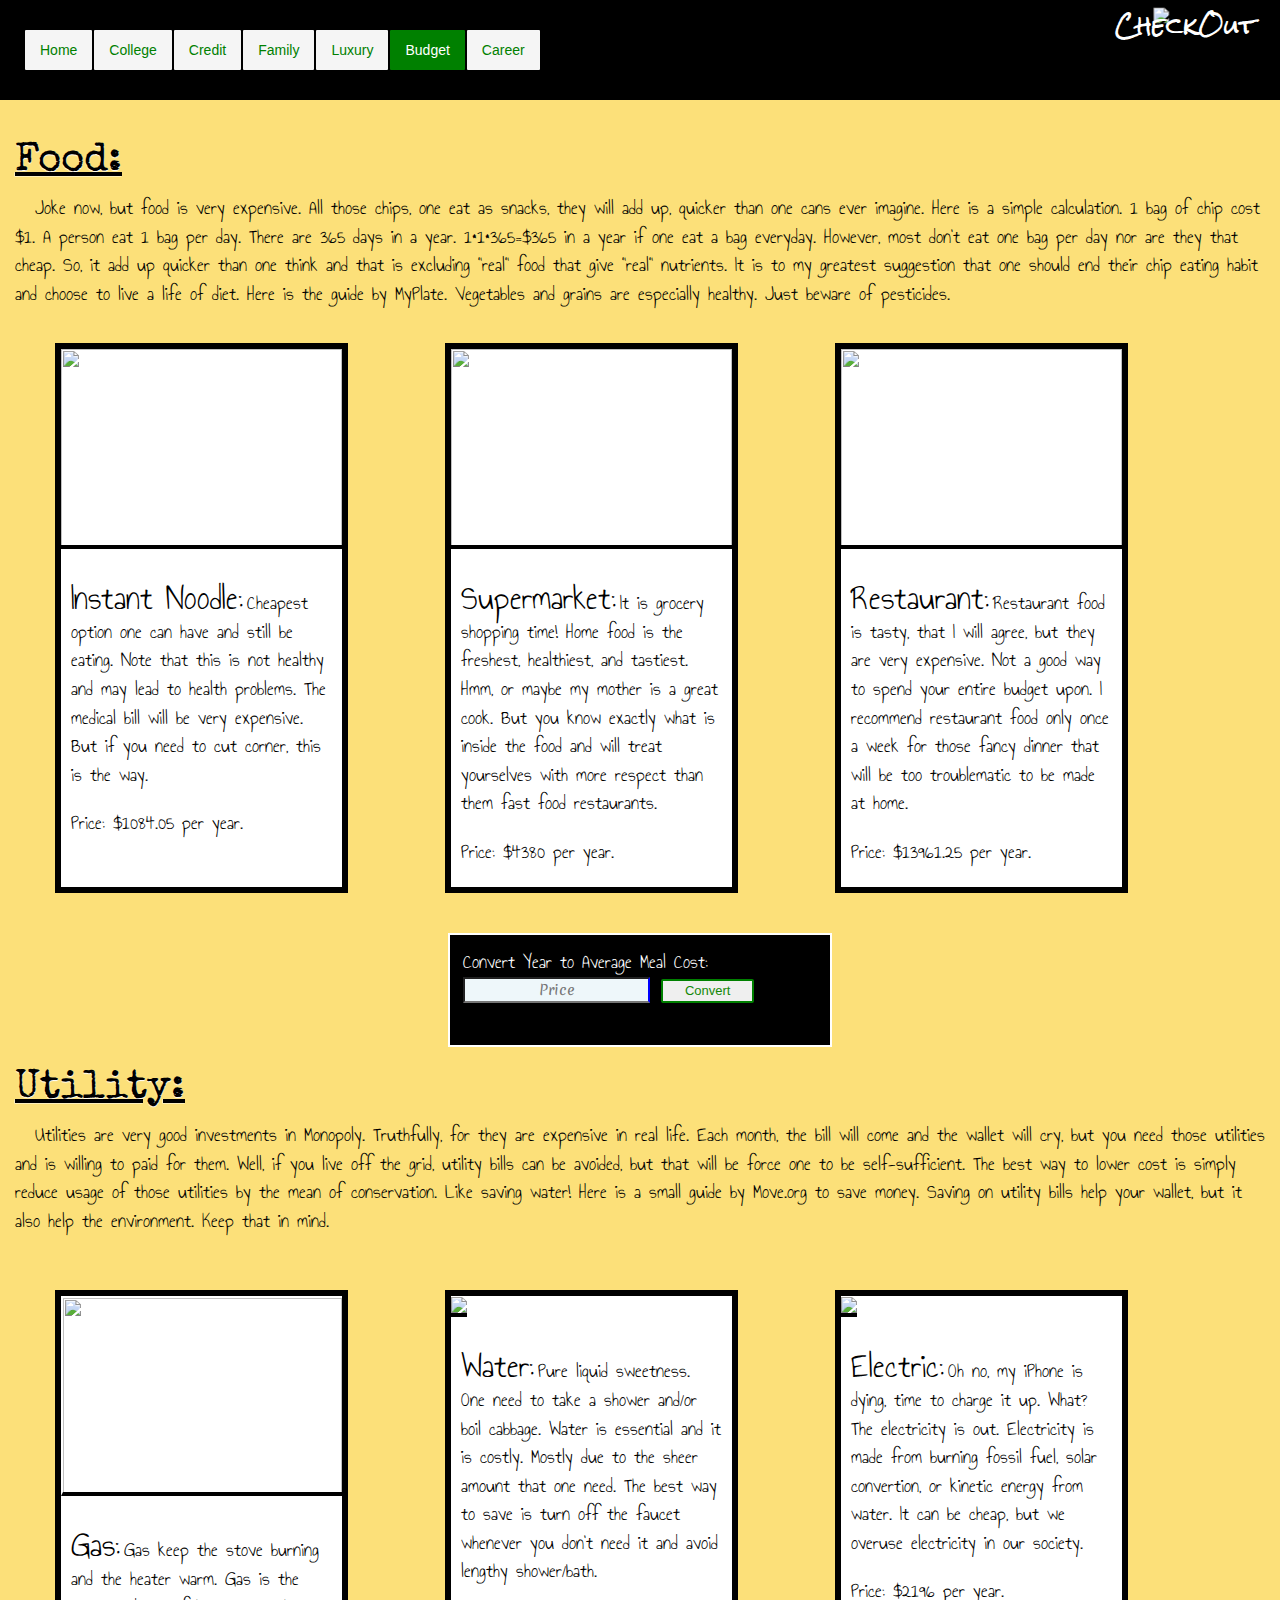
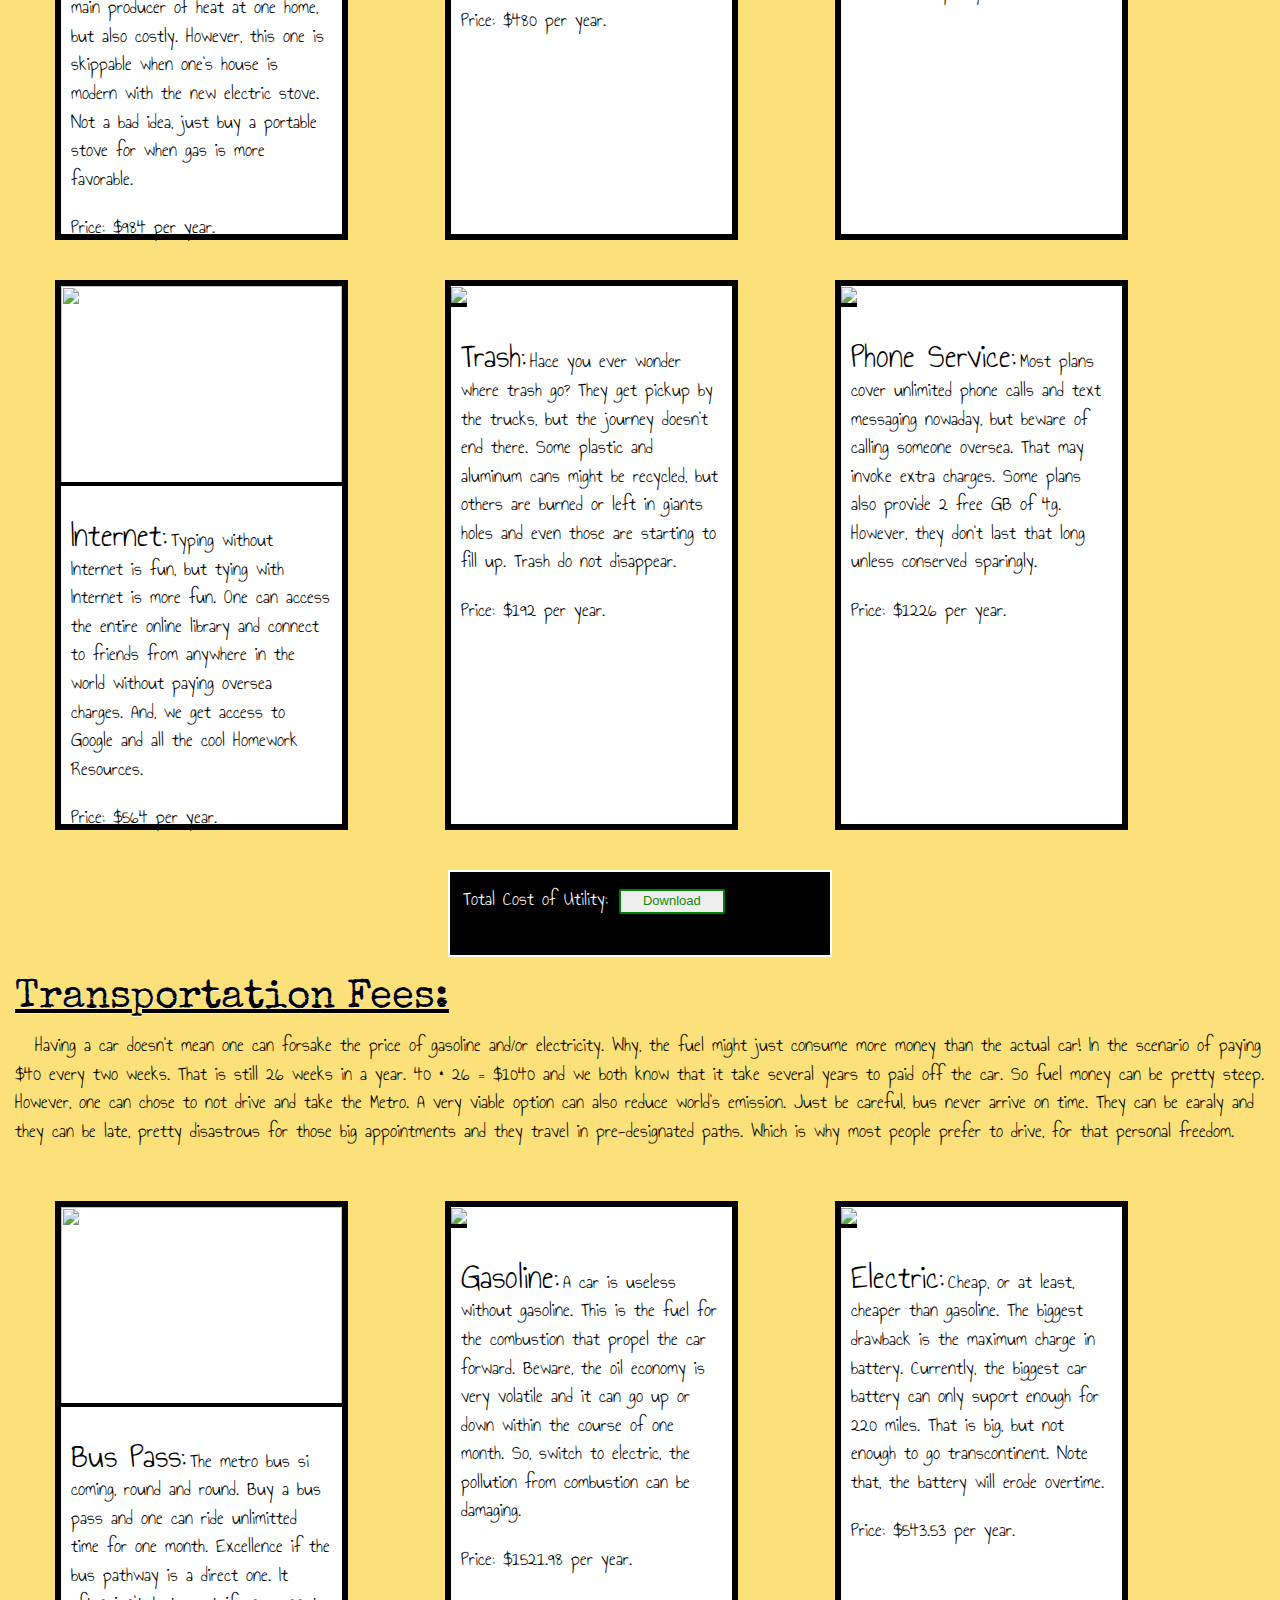
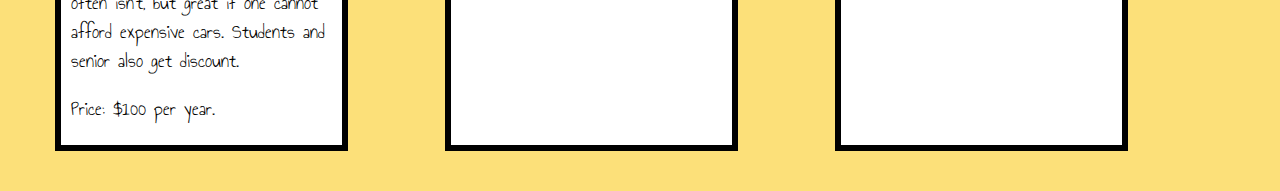
==== Budget.html @ 6b5c57b7 "Initial commit" ====
<!DOCTYPE html>
<head>
  <title>Cart of the Future</title>
  <link rel="stylesheet" type="text/css" href="bootstrap-3.3.7-dist/css/bootstrap.css" />
  <link rel="stylesheet" type="text/css" href="style.css" />
  <script src="https://ajax.googleapis.com/ajax/libs/jquery/3.2.1/jquery.min.js"></script>
  <script src="https://maxcdn.bootstrapcdn.com/bootstrap/3.3.7/js/bootstrap.min.js"></script>
</head>
<body>
    
    <div id="navBar" class="row" style="background: black;">
      <div class="col-md-10" style="padding: 30px; padding-left: 40px;">  
        <div class="pull-left">
          <ul class="nav nav-pills">
            <li><a href="Home.html">Home</a></li>
            <li><a href="College.html">College</a></li>
            <li><a href="Credit.html">Credit</a></li>
            <li><a href="Family.html">Family</a></li>
            <li><a href="Luxury.html">Luxury</a></li>
            <li class="active"><a href="Budget.html">Budget</a></li>
            <li><a href="Career.html">Career</a></li>
          </ul>
        </div> 
      </div>
      <a href="Summary.html">  
        <div class="col-md-2" id="cart">
          <img src="http://www.thejordanplug.com/wp-content/uploads/2017/07/shoppingcart7.png" width="30%">
          <h3>CheckOut</h3>
        </div> 
      </a>  
    </div><br>  

  <h1>Food:</h1>  
  <div class="description">
    <p>&emsp;Joke now, but food is very expensive. All those chips, one eat as snacks, they will add up, quicker than one cans ever imagine. Here is a simple calculation. 1 bag of chip cost $1. A person eat 1 bag per day. There are 365 days in a year. 1*1*365=$365 in a year if one eat a bag everyday. However, most don't eat one bag per day nor are they that cheap. So, it add up quicker than one think and that is excluding "real" food that give "real" nutrients. It is to my greatest suggestion that one should end their chip eating habit and choose to live a life of diet. Here is the guide by <a href="https://www.choosemyplate.gov/" target="_blank" class="normalLink">MyPlate</a>. Vegetables and grains are especially healthy. Just beware of pesticides.</p>
    </div><br>
  <div class="container">
    <!-- Row -->  
    <div class="row">
      <div class="col-md-3 notActive" id="budget_Food1" onclick="selectOption('budget_Food', 1)">
        <img src="https://img.purch.com/w/660/aHR0cDovL3d3dy5saXZlc2NpZW5jZS5jb20vaW1hZ2VzL2kvMDAwLzA2OS8yOTQvb3JpZ2luYWwvYW5ha2VuMjAxMi5qcGc=" class="img" width="100%"><br><br> 
        <div>
          <a href="https://food.ndtv.com/food-drinks/the-dark-side-of-instant-noodles-what-makes-them-harmful-766902" class="normalLink" target="_blank"><h4 id="budget_Food1option">Instant Noodle:</h4></a>
          <p>Cheapest option one can have and still be eating. Note that this is not healthy and may lead to health problems. The medical bill will be very expensive. But if you need to cut corner, this is the way.</p><br><br>
          <p class="popup" onclick="popupFunction('budget_Food', 1)">Price: $<span id="budget_Food1price">1084.05<span class="popuptext" id="budget1PopupText">Compostion:<br>1 cup = 99¢<br>Assumption = 3 meals/day.</span></span> per year.</p>   
        </div>
      </div>
      <div class="col-md-1"></div>  
      <div class="col-md-3 notActive" id="budget_Food2" onclick="selectOption('budget_Food', 2)">
        <img src="http://myfoodbook.com.au/sites/default/files/styles/single_recipe/public/recipe_photo/P512f27bc_0.jpg" class="img" width="100%"><br><br> 
        <div>
          <a href="https://www.jhsph.edu/research/centers-and-institutes/johns-hopkins-center-for-a-livable-future/news-room/News-Releases/2014/Study-Suggests-Home-Cooking-Main-Ingredient-in-Healthier-Diet.html" target="_blank"><h4 id="budget_Food2option">Supermarket:</h4></a>
          <p>It is grocery shopping time! Home food is the freshest, healthiest, and tastiest. Hmm, or maybe my mother is a great cook. But you know exactly what is inside the food and will treat yourselves with more respect than them fast food restaurants.</p><br><br>
          <p class="popup" onclick="popupFunction('budget_Food', 2)">Price: $<span id="budget_Food2price">4380<span class="popuptext" id="budget_Food2PopupText">Compostion:<br>Average Price = $4 per meal</span></span> per year.</p>   
        </div>
      </div>
      <div class="col-md-1"></div>
      <div class="col-md-3 notActive" id="budget_Food3" onclick="selectOption('budget_Food', 3)">
        <img src="http://www.atlassteak.com/wp-content/uploads/2015/11/porterhouse-steak-on-a-plate.jpg" class="img" width="100%"><br><br> 
        <div>
          <a href="http://www.businessinsider.com/how-much-it-costs-to-eat-at-resaurants-2015-3" class="normalLink" target="_blank"><h4 id="budget_Food3option">Restaurant:</h4></a>
          <p>Restaurant food is tasty, that I will agree, but they are very expensive. Not a good way to spend your entire budget upon. I recommend restaurant food only once a week for those fancy dinner that will be too troublematic to be made at home.</p><br><br>
          <p class="popup" onclick="popupFunction('budget_Food', 3)">Price: $<span id="budget_Food3price">13961.25<span class="popuptext" id="budget_Food3PopupText">Compostion:<br>Average Price = $12.75 per meal</span></span> per year.</p>   
        </div>
      </div>  
    </div><br><br>
  </div>  
  <div class="buttonSpace">
    <p class="inputTitle">Convert Year to Average Meal Cost:</p>  
    <input type="text" id="foodButtonInput" value="" placeHolder="Price"> 
    <button onclick="calculateInput('food')" id="foodButton">Convert</button><br>
    <p id="foodButtonOutput" class="inputAnswer"><br></p>     
  </div>
  <!-- End Row -->  
  
  <h1>Utility:</h1> 
  <div class="description">
    <p>&emsp;Utilities are very good investments in Monopoly. Truthfully, for they are expensive in real life. Each month, the bill will come and the wallet will cry, but you need those utilities and is willing to paid for them. Well, if you live off the grid, utility bills can be avoided, but that will be force one to be self-sufficient. The best way to lower cost is simply reduce usage of those utilities by the mean of conservation. Like saving water! Here is a small guide by <a href="http://www.move.org/utility-bills-101" target="_blank" class="normalLink">Move.org</a> to save money. Saving on utility bills help your wallet, but it also help the environment. Keep that in mind.</p>
  </div><br><br>
  <div class="container">
    <!-- Row -->  
    <div class="row">
      <div class="col-md-3 notActive" id="budget_Utility1" onclick="selectMultipleOptions('budget_Utility', 1)">
        <img src="https://i0.wp.com/www.ellibrepensador.com/wp-content/uploads/2018/02/gas.jpeg?resize=300%2C163&ssl=1" class="img" width="100%" style="border-top: 2px solid white; border-left: 2px solid white;"><br><br> 
        <div>
          <a href="https://www.socalgas.com/" class="normalLink" target="_blank"><h4 id="budget_Utility1option">Gas:</h4></a>
          <p>Gas keep the stove burning and the heater warm. Gas is the main producer of heat at one home, but also costly. However, this one is skippable when one's house is modern with the new electric stove. Not a bad idea, just buy a portable stove for when gas is more favorable.</p><br><br>
          <p class="popup" onclick="popupFunction('budget_Utility', 1)">Price: $<span id="budget_Utility1price">984<span class="popuptext" id="budget_Utility1PopupText">Compostion:<br>Average Price = $82 per month</span></span> per year.</p>   
        </div>
      </div>
      <div class="col-md-1"></div>  
      <div class="col-md-3 notActive" id="budget_Utility2" onclick="selectMultipleOptions('budget_Utility', 2)">
        <img src="https://www.mafiascum.net/images/img-tags/rKYjVG11CgJzieZlzywp.gif" class="img"><br><br> 
        <div>
          <a href="http://www.sunnyslopewatercompany.com/" class="normalLink" target="_blank"><h4 id="budget_Utility2option">Water:</h4></a>
          <p>Pure liquid sweetness. One need to take a shower and/or boil cabbage. Water is essential and it is costly. Mostly due to the sheer amount that one need. The best way to save is turn off the faucet whenever you don't need it and avoid lengthy shower/bath.</p><br><br>
          <p class="popup" onclick="popupFunction('budget_Utility', 2)">Price: $<span id="budget_Utility2price">480<span class="popuptext" id="budget_Utility2PopupText">Compostion:<br>Average Price = $40 per month</span></span> per year.</p>   
        </div>
      </div>
      <div class="col-md-1"></div>
      <div class="col-md-3 notActive" id="budget_Utility3" onclick="selectMultipleOptions('budget_Utility', 3)">
        <img src="http://tricounty.coopwebbuilder2.com/sites/tricounty/files/images/lightbulb%20-yellow.jpg" class="img"><br><br> 
        <div>
          <a href="https://www.sce.com/wps/portal/home/!ut/p/b1/[base64]/dl4/d5/L2dBISEvZ0FBIS9nQSEh/" class="normalLink" target="_blank"><h4 id="budget_Utility3option">Electric:</h4></a>
          <p>Oh no, my iPhone is dying, time to charge it up. What? The electricity is out. Electricity is made from burning fossil fuel, solar convertion, or kinetic energy from water. It can be cheap, but we overuse electricity in our society. </p><br><br>
          <p class="popup" onclick="popupFunction('budget_Utility', 3)">Price: $<span id="budget_Utility3price">2196<span class="popuptext" id="budget_Utility3PopupText">Compostion:<br>Average Price = $183 per month</span></span> per year.</p>   
        </div>
      </div>  
    </div><br><br>
    <div class="row">
      <div class="col-md-3 notActive" id="budget_Utility4" onclick="selectMultipleOptions('budget_Utility', 4)">
        <img src="http://degliame.net/medias/2013/04/wifi-css.png" class="img" width="100%"><br><br> 
        <div>
          <a href="https://www.highspeedinternet.com/providers" class="normalLink" target="_blank"><h4 id="budget_Utility4option">Internet:</h4></a>
          <p>Typing without Internet is fun, but tying with Internet is more fun. One can access the entire online library and connect to friends from anywhere in the world without paying oversea charges. And, we get access to Google and all the cool Homework Resources.</p><br><br>
          <p class="popup" onclick="popupFunction('budget_Utility', 4)">Price: $<span id="budget_Utility4price">564<span class="popuptext" id="budget_Utility4PopupText">Compostion:<br>Average Price = $47 per month</span></span> per year.</p>   
        </div>
      </div>
      <div class="col-md-1"></div>  
      <div class="col-md-3 notActive" id="budget_Utility5" onclick="selectMultipleOptions('budget_Utility', 5)">
        <img src="http://townofprairiedusac.org/wp-content/uploads/2016/02/recycle-can-icon.jpg" class="img"><br><br> 
        <div>
          <a href="http://athensservices.com/" class="normalLink" target="_blank"><h4 id="budget_Utility5option">Trash:</h4></a>
          <p>Hace you ever wonder where trash go? They get pickup by the trucks, but the journey doesn't end there. Some plastic and aluminum cans might be recycled, but others are burned or left in giants holes and even those are starting to fill up. Trash do not disappear.</p><br><br>
          <p class="popup" onclick="popupFunction('budget_Utility', 5)">Price: $<span id="budget_Utility5price">192<span class="popuptext" id="budget_Utility5PopupText">Compostion:<br>Average Price = $16 per month</span></span> per year.</p>   
        </div>
      </div>
      <div class="col-md-1"></div>
      <div class="col-md-3 notActive" id="budget_Utility6" onclick="selectMultipleOptions('budget_Utility', 6)">
        <img src="https://www.rvmobileinternet.com/wp-content/uploads/2016/06/cellular-data-plans.png" class="img"><br><br> 
        <div>
          <a href="https://www.tomsguide.com/us/best-phone-carriers,review-3066.html" class="normalLink" target="_blank"><h4 id="budget_Utility6option">Phone Service:</h4></a>
          <p>Most plans cover unlimited phone calls and text messaging nowaday, but beware of calling someone oversea. That may invoke extra charges. Some plans also provide 2 free GB of 4g. However, they don't last that long unless conserved sparingly.</p><br><br>
          <p class="popup" onclick="popupFunction('budget_Utility', 6)">Price: $<span id="budget_Utility6price">1226<span class="popuptext" id="budget_Utility6PopupText">Compostion:<br>Average Price = $102.17 per month</span></span> per year.</p>   
        </div>
      </div>  
    </div><br><br>
  </div>  
  <div class="buttonSpace">
    <p class="inputTitle">Total Cost of Utility:</p>   
    <button onclick="calculateInput('utility')" id="utilityButton">Download</button><br>
    <p id="utilityButtonOutput" class="inputAnswer"><br></p>     
  </div>
  
  <h1>Transportation Fees:</h1> 
  <div class="description">
    <p>&emsp;Having a car doesn't mean one can forsake the price of gasoline and/or electricity. Why, the fuel might just consume more money than the actual car! In the scenario of paying $40 every two weeks. That is still 26 weeks in a year. 40 * 26 = $1040 and we both know that it take several years to paid off the car. So fuel money can be pretty steep. However, one can chose to not drive and take the <a href="https://www.metro.net/riding/fares/" target="_blank" class="normalLink">Metro</a>. A very viable option can also reduce world's emission. Just be careful, bus never arrive on time. They can be earaly and they can be late, pretty disastrous for those big appointments and they travel in pre-designated paths. Which is why most people prefer to drive, for that personal freedom.</p>
  </div><br><br>
  <div class="container">
    <!-- Row -->  
    <div class="row">
      <div class="col-md-3 notActive" id="budget_Transportation1" onclick="selectMultipleOptions('budget_Transportation', 1)">
        <img src="http://s3-us-west-2.amazonaws.com/media.thesource.metro.net/wp-content/uploads/2016/02/11040716/tap_card.png" class="img" width="100%"><br><br> 
        <div>
          <a href="https://www.metro.net/riding/fares/" class="normalLink" target="_blank"><h4 id="budget_Transportation1option">Bus Pass:</h4></a>
          <p>The metro bus si coming, round and round. Buy a bus pass and one can ride unlimitted time for one month. Excellence if the bus pathway is a direct one. It often isn't, but great if one cannot afford expensive cars. Students and senior also get discount.</p><br><br>
          <p>Price: $<span id="budget_Transportation1price">100</span> per year.</p>   
        </div>
      </div>
      <div class="col-md-1"></div>  
      <div class="col-md-3 notActive" id="budget_Transportation2" onclick="selectMultipleOptions('budget_Transportation', 2)">
        <img src="https://cdn3.iconfinder.com/data/icons/oil-gas/100/08-512.png" class="img"><br><br> 
        <div>
          <a href="https://www.fueleconomy.gov/feg/gasprices/" class="normalLink" target="_blank"><h4 id="budget_Transportation2option">Gasoline:</h4></a>
          <p>A car is useless without gasoline. This is the fuel for the combustion that propel the car forward. Beware, the oil economy is very volatile and it can go up or down within the course of one month. So, switch to electric, the pollution from combustion can be damaging.</p><br><br>
          <p class="popup" onclick="popupFunction('budget_Transportation', 2)">Price: $<span id="budget_Transportation2price">1521.98<span class="popuptext" id="budget_Transportation2PopupText">Compostion:<br>Mileage = 15098 per year<br>Cost = $2.50 per Gallon<br>1 Gallon = 24.8 miles</span></span> per year.</p>   
        </div>
      </div>
      <div class="col-md-1"></div>
      <div class="col-md-3 notActive" id="budget_Transportation3" onclick="selectMultipleOptions('budget_Transportation', 3)">
        <img src="https://images.superherostuff.com/image-stkrflshsymtextwall-1-productimagenowatermark.jpg" class="img"><br><br> 
        <div>
          <a href="https://www.scientificamerican.com/article/electric-cars-cost-per-charge/" class="normalLink" target="_blank"><h4 id="budget_Transportation3option">Electric:</h4></a>
          <p>Cheap, or at least, cheaper than gasoline. The biggest drawback is the maximum charge in battery. Currently, the biggest car battery can only suport enough for 220 miles. That is big, but not enough to go transcontinent. Note that, the battery will erode overtime.</p><br><br>
          <p class="popup" onclick="popupFunction('budget_Transportation', 3)">Price: $<span id="budget_Transportation3price">543.53<span class="popuptext" id="budget_Transportation3PopupText">Compostion:<br>Mileage = 15098 per year<br>Cost = 0.12¢ per kWh<br>1kWh = 3.33 miles</span></span> per year.</p>   
        </div>
      </div>  
    </div><br><br>
  </div>  
    
  <div id="scrollButton" onclick="topFunction()">Scroll to Top</div>   
    
  <script src="master.js"></script>  <!-- Should Always Run After HTML File -->
  <script>
    reSelectOption("budget_Food");  
    reSelectMultipleOptions("budget_Utility"); 
    reSelectMultipleOptions("budget_Transportation");
  </script>
</body>
---- style.css ----
/*transform: scaleX(-1);*/

@import url('https://fonts.googleapis.com/css?family=Merienda');
@import url('https://fonts.googleapis.com/css?family=Special+Elite');
@import url('https://fonts.googleapis.com/css?family=Annie+Use+Your+Telescope');
@import url('https://fonts.googleapis.com/css?family=Rock+Salt');

body{
  background-color: #fce079;
  overflow-x: hidden;
}

*{
  -webkit-touch-callout: none;
  -webkit-user-select: none;
  -moz-user-select: none;
  -ms-user-select: none;
  user-select: none;
}

h1{    
  font-size: 40px;
  color: black;
  font-family: Special Elite;
  text-decoration: underline;
  text-shadow: -0.5px 0.5px 1px white;
  margin-left: 15px;
}

h2{
  font-size: 30px;
  color: black;
  font-family: Special Elite;
  text-decoration: underline;
  margin-bottom: 15px;
}

h2.small{
  font-size: 22px;
  color: black;
  font-family: Special Elite;
  text-decoration: none;
}

h3{
  color: white;
  font-family: Rock Salt;
}

h4{
  font-size: 35px;
  color: black;  
  font-family:Annie Use Your Telescope;
  display: inline;  
}

.col-md-12{
  font-family: Merienda;  
}

p{
  font-size: 20px;
  color: black;  
  font-family: Annie Use Your Telescope;   
  display: inline;
  word-wrap: break-word;  
}

input{
  border-right: solid blue 2px;
  background: #eef7fa;
  text-align: center;
  font-family: Merienda;
}

button{
  color: #138808;
  font-size: 13px;
  border: 2px solid green;
  border-radius: 2px;
  cursor: pointer;
  padding-left: 22px;
  padding-right: 22px;
  margin-left: 7px;
}

.undecidedButton, #acceptDonation, #declineDonation{
  color: black;
  font-size: 20px;
  border: 3px solid black;
  background-color: white;  
}

.yesButton, #acceptDonation:hover{
  color: green;
  font-size: 20px;
  border: 3px solid green;
  background-color: white;
}

.noButton, #declineDonation:hover{
  color: red;
  font-size: 20px;
  border: 3px solid red;
  background-color: white;
}

.description{
  padding: 15px;  
  padding-top: 0px;  
}

.buttonSpace{
  padding: 13px;
  margin-left: 35%;
  margin-right: 35%;
  border: 2px solid white;
  background-color: black;  
}

.mortageSpace{
  padding: 13px;
  margin-left: 10%;
  margin-right: 0%;
  border: 2px solid white;
  background-color: black;  
}

.inputTitle, .inputAnswer{
  color: white;  
}

img{
  user-drag: none; 
  user-select: none;
  -moz-user-select: none;
  -webkit-user-drag: none;
  -webkit-user-select: none;
  -ms-user-select: none;   
}

div{
  position: relative;
}

.img{
   object-fit: cover;
   height: 200px;
   border-bottom: 4px solid black; 
}  /*Only to Apply to Image in div*/

div .notActive{
  border: 6px solid black;
  background-color: white;
  height: 550px;
  padding: 0px;    
  cursor: pointer;     
} /*Non-Selected Option*/

div .notActive div{
  margin: 10px;
} /*Non-Selected Option*/

div .optionActive{
  border: 6px solid limegreen;
  background-color: white;
  height: 550px;
  padding: 0px;    
  cursor: pointer;  
} /*Selected Option*/

div .optionActive div{
  margin: 10px;
} /*Selected Option*/

#cart *{
  margin: 0;
  position: absolute;
  top: 50%;
  left: 50%;
  transform: translate(-50%, 40%);
  cursor: pointer;   
}  /*CheckOut Button*/

.carousel-indicators li {
  display: inline-block;
  border: none;
  border-radius: 50%;
  background-color: #ff661a;
  box-shadow: inset 1px -1px 1px 2px rgba(0,0,0,0.5);    
} /* Carousel */

.carousel-indicators .active {
  background-color: #80ff80;
}

/* Will be better if sticky property work */
#carouselId{
  background-color: rgba(255, 255, 255, 0.9);
  border: 5px solid black;  
  width: 450px;  
  position: relative;  
  top: 10px;
  left: -50px;  
}

#carouselId img{
  border: 1px solid black;  
}

#scrollButton{
  color: white;
  font-family: Special Elite;
  font-size: 10px;  
  text-align: center;
  background-color: black;
  border: 1px solid white;
  border-radius: 2px;
  position: fixed;
  bottom: 0px;
  right: 0px; 
  padding: 5px;
  min-width: 15%;
  cursor: pointer;
  display: none;  
}

#scrollButton:hover{
  color: skyblue;  
}

.cartButton{
  background-color: white;  
}

.cartButton:hover{
  color: white;
  background-color: #138808;  
}

.sourceLink{
  color: black;  
  text-shadow: -0.5px 0.5px 1px white;
  font-family: Special Elite;
  font-size: 40px;
  text-decoration: none;
}

#rubricLink, .normalLink{
  color: black;
}

#rubricLink:hover, .sourceLink:hover, .normalLink:hover{
  text-decoration: underline;
}

/* W3SCHOOL codes*/

/* Popup container */
.popup {
  position: relative;
  display: inline-block;
  cursor: pointer;
}

/* The actual popup (appears bottom) */
.popup .popuptext {
  visibility: hidden;
  width: 180px;
  min-height: 100px;  
  background-color: #001a00;
  color: #fff;
  text-align: center;
  border-radius: 6px;
  padding: 8px 0;
  position: absolute;
  z-index: 1;
  top: 125%;
  left: 50%;
  margin-left: -70px;
}

/* Popup arrow */
.popup .popuptext::after {
  content: "";
  position: absolute;
  bottom: 100%;
  left: 50%;
  margin-left: -5px;
  border-width: 5px;
  border-style: solid;
  border-color: transparent transparent #001a00 transparent;
}

/* The actual popup (appears right) */
.popup .popuptextRight {
  visibility: hidden;
  width: 180px;
  min-height: 100px;  
  background-color: black;
  color: #fff;
  text-align: center;
  border-radius: 6px;
  padding: 8px 0;
  position: absolute;
  z-index: 1;
  top: 8px;
  left: 105%;
}

/* Popup arrow */
.popup .popuptextRight::after {
  content: "";
  position: absolute;
  top: 50%;
  right: 100%;
  margin-top: -4px;
  border-width: 5px;
  border-style: solid;
  border-color: transparent black transparent transparent;
}

/* Toggle this class when clicking to make the popuptext solid */
.popup .show {
  visibility: visible;
}

/* Allow the popup to show on hover */
.popup:hover .popuptext, .popup:hover .popuptextRight{
  visibility: visible;
  opacity: 1;
}

/*https://css-tricks.com/multiple-class-id-selectors/*/
/*This page could be pretty fun to use*/
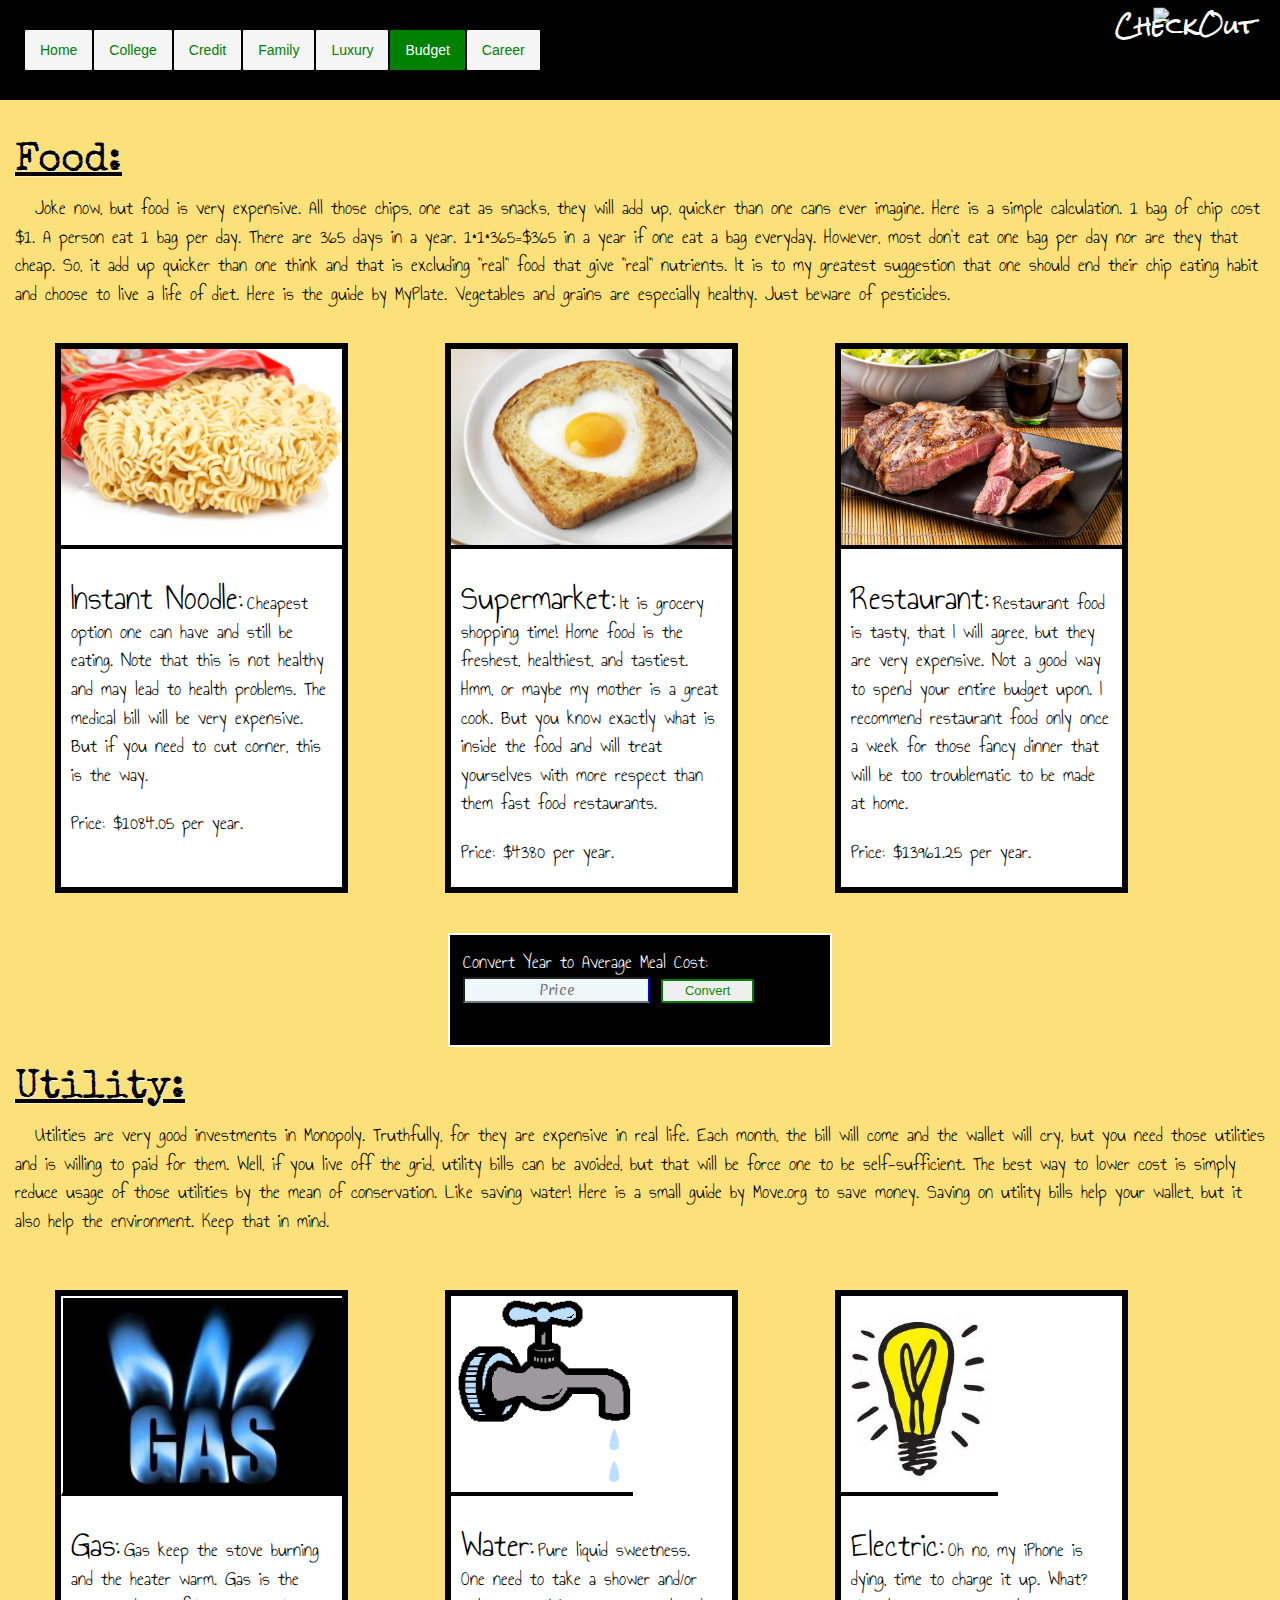
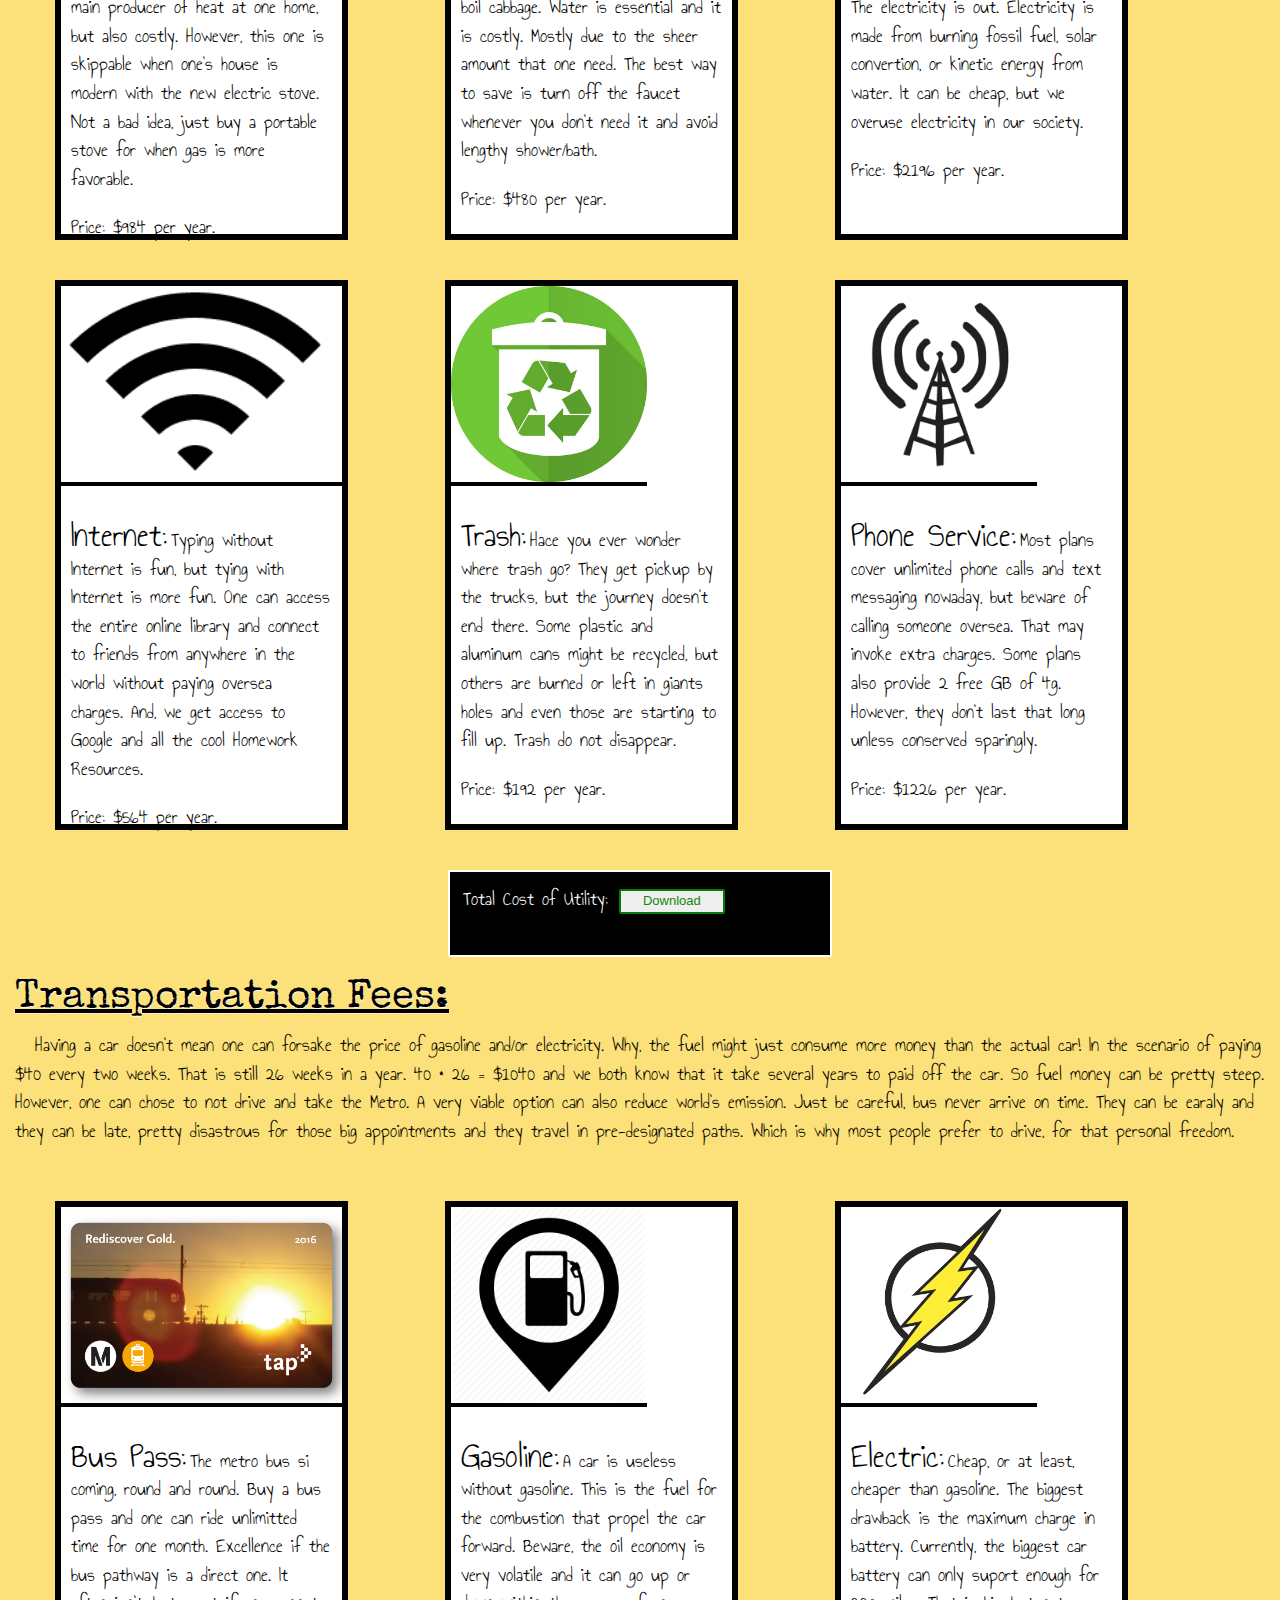
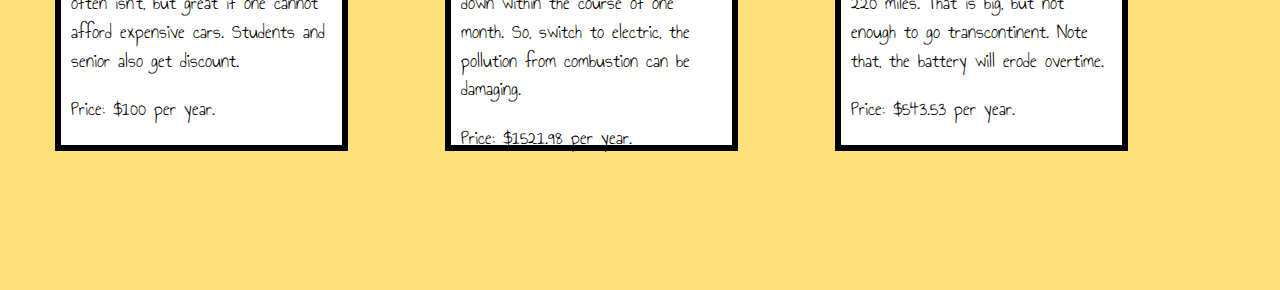
==== commit d7bf1799: "Updated Image System" ====
--- a/Budget.html
+++ b/Budget.html
@@ -12,7 +12,7 @@
       <div class="col-md-10" style="padding: 30px; padding-left: 40px;">  
         <div class="pull-left">
           <ul class="nav nav-pills">
-            <li><a href="Home.html">Home</a></li>
+            <li><a href="index.html">Home</a></li>
             <li><a href="College.html">College</a></li>
             <li><a href="Credit.html">Credit</a></li>
             <li><a href="Family.html">Family</a></li>
@@ -24,7 +24,7 @@
       </div>
       <a href="Summary.html">  
         <div class="col-md-2" id="cart">
-          <img src="http://www.thejordanplug.com/wp-content/uploads/2017/07/shoppingcart7.png" width="30%">
+          <img src="Images/Decorational/Pic Art/Shopping cart.png" width="30%">
           <h3>CheckOut</h3>
         </div> 
       </a>  
@@ -38,7 +38,7 @@
     <!-- Row -->  
     <div class="row">
       <div class="col-md-3 notActive" id="budget_Food1" onclick="selectOption('budget_Food', 1)">
-        <img src="https://img.purch.com/w/660/aHR0cDovL3d3dy5saXZlc2NpZW5jZS5jb20vaW1hZ2VzL2kvMDAwLzA2OS8yOTQvb3JpZ2luYWwvYW5ha2VuMjAxMi5qcGc=" class="img" width="100%"><br><br> 
+        <img src="Images/Decorational/Budget/Food/Instant Noodle.webp" class="img" width="100%" alt="Instant Noodle"><br><br> 
         <div>
           <a href="https://food.ndtv.com/food-drinks/the-dark-side-of-instant-noodles-what-makes-them-harmful-766902" class="normalLink" target="_blank"><h4 id="budget_Food1option">Instant Noodle:</h4></a>
           <p>Cheapest option one can have and still be eating. Note that this is not healthy and may lead to health problems. The medical bill will be very expensive. But if you need to cut corner, this is the way.</p><br><br>
@@ -47,7 +47,7 @@
       </div>
       <div class="col-md-1"></div>  
       <div class="col-md-3 notActive" id="budget_Food2" onclick="selectOption('budget_Food', 2)">
-        <img src="http://myfoodbook.com.au/sites/default/files/styles/single_recipe/public/recipe_photo/P512f27bc_0.jpg" class="img" width="100%"><br><br> 
+        <img src="Images/Decorational/Budget/Food/Bread.jpg" class="img" width="100%" alt="Supermarket Food"><br><br> 
         <div>
           <a href="https://www.jhsph.edu/research/centers-and-institutes/johns-hopkins-center-for-a-livable-future/news-room/News-Releases/2014/Study-Suggests-Home-Cooking-Main-Ingredient-in-Healthier-Diet.html" target="_blank"><h4 id="budget_Food2option">Supermarket:</h4></a>
           <p>It is grocery shopping time! Home food is the freshest, healthiest, and tastiest. Hmm, or maybe my mother is a great cook. But you know exactly what is inside the food and will treat yourselves with more respect than them fast food restaurants.</p><br><br>
@@ -56,7 +56,7 @@
       </div>
       <div class="col-md-1"></div>
       <div class="col-md-3 notActive" id="budget_Food3" onclick="selectOption('budget_Food', 3)">
-        <img src="http://www.atlassteak.com/wp-content/uploads/2015/11/porterhouse-steak-on-a-plate.jpg" class="img" width="100%"><br><br> 
+        <img src="Images/Decorational/Budget/Food/Steak.jpg" class="img" width="100%" alt="Restaurant Food"><br><br> 
         <div>
           <a href="http://www.businessinsider.com/how-much-it-costs-to-eat-at-resaurants-2015-3" class="normalLink" target="_blank"><h4 id="budget_Food3option">Restaurant:</h4></a>
           <p>Restaurant food is tasty, that I will agree, but they are very expensive. Not a good way to spend your entire budget upon. I recommend restaurant food only once a week for those fancy dinner that will be too troublematic to be made at home.</p><br><br>
@@ -81,7 +81,7 @@
     <!-- Row -->  
     <div class="row">
       <div class="col-md-3 notActive" id="budget_Utility1" onclick="selectMultipleOptions('budget_Utility', 1)">
-        <img src="https://i0.wp.com/www.ellibrepensador.com/wp-content/uploads/2018/02/gas.jpeg?resize=300%2C163&ssl=1" class="img" width="100%" style="border-top: 2px solid white; border-left: 2px solid white;"><br><br> 
+        <img src="Images/Decorational/Budget/Utility/Gas.jpeg" class="img" alt="Gas" width="100%" style="border-top: 2px solid white; border-left: 2px solid white;"><br><br> 
         <div>
           <a href="https://www.socalgas.com/" class="normalLink" target="_blank"><h4 id="budget_Utility1option">Gas:</h4></a>
           <p>Gas keep the stove burning and the heater warm. Gas is the main producer of heat at one home, but also costly. However, this one is skippable when one's house is modern with the new electric stove. Not a bad idea, just buy a portable stove for when gas is more favorable.</p><br><br>
@@ -90,7 +90,7 @@
       </div>
       <div class="col-md-1"></div>  
       <div class="col-md-3 notActive" id="budget_Utility2" onclick="selectMultipleOptions('budget_Utility', 2)">
-        <img src="https://www.mafiascum.net/images/img-tags/rKYjVG11CgJzieZlzywp.gif" class="img"><br><br> 
+        <img src="Images/Decorational/Budget/Utility/Water.gif" class="img" alt="Water"><br><br> 
         <div>
           <a href="http://www.sunnyslopewatercompany.com/" class="normalLink" target="_blank"><h4 id="budget_Utility2option">Water:</h4></a>
           <p>Pure liquid sweetness. One need to take a shower and/or boil cabbage. Water is essential and it is costly. Mostly due to the sheer amount that one need. The best way to save is turn off the faucet whenever you don't need it and avoid lengthy shower/bath.</p><br><br>
@@ -99,7 +99,7 @@
       </div>
       <div class="col-md-1"></div>
       <div class="col-md-3 notActive" id="budget_Utility3" onclick="selectMultipleOptions('budget_Utility', 3)">
-        <img src="http://tricounty.coopwebbuilder2.com/sites/tricounty/files/images/lightbulb%20-yellow.jpg" class="img"><br><br> 
+        <img src="Images/Decorational/Budget/Utility/Electric.jpg" class="img" alt="Electric"><br><br> 
         <div>
           <a href="https://www.sce.com/wps/portal/home/!ut/p/b1/[base64]/dl4/d5/L2dBISEvZ0FBIS9nQSEh/" class="normalLink" target="_blank"><h4 id="budget_Utility3option">Electric:</h4></a>
           <p>Oh no, my iPhone is dying, time to charge it up. What? The electricity is out. Electricity is made from burning fossil fuel, solar convertion, or kinetic energy from water. It can be cheap, but we overuse electricity in our society. </p><br><br>
@@ -109,7 +109,7 @@
     </div><br><br>
     <div class="row">
       <div class="col-md-3 notActive" id="budget_Utility4" onclick="selectMultipleOptions('budget_Utility', 4)">
-        <img src="http://degliame.net/medias/2013/04/wifi-css.png" class="img" width="100%"><br><br> 
+        <img src="Images/Decorational/Budget/Utility/Wifi.png" class="img" width="100%" alt="Wifi"><br><br> 
         <div>
           <a href="https://www.highspeedinternet.com/providers" class="normalLink" target="_blank"><h4 id="budget_Utility4option">Internet:</h4></a>
           <p>Typing without Internet is fun, but tying with Internet is more fun. One can access the entire online library and connect to friends from anywhere in the world without paying oversea charges. And, we get access to Google and all the cool Homework Resources.</p><br><br>
@@ -118,7 +118,7 @@
       </div>
       <div class="col-md-1"></div>  
       <div class="col-md-3 notActive" id="budget_Utility5" onclick="selectMultipleOptions('budget_Utility', 5)">
-        <img src="http://townofprairiedusac.org/wp-content/uploads/2016/02/recycle-can-icon.jpg" class="img"><br><br> 
+        <img src="Images/Decorational/Budget/Utility/Waste.jpg" class="img" alt="Waste"><br><br> 
         <div>
           <a href="http://athensservices.com/" class="normalLink" target="_blank"><h4 id="budget_Utility5option">Trash:</h4></a>
           <p>Hace you ever wonder where trash go? They get pickup by the trucks, but the journey doesn't end there. Some plastic and aluminum cans might be recycled, but others are burned or left in giants holes and even those are starting to fill up. Trash do not disappear.</p><br><br>
@@ -127,7 +127,7 @@
       </div>
       <div class="col-md-1"></div>
       <div class="col-md-3 notActive" id="budget_Utility6" onclick="selectMultipleOptions('budget_Utility', 6)">
-        <img src="https://www.rvmobileinternet.com/wp-content/uploads/2016/06/cellular-data-plans.png" class="img"><br><br> 
+        <img src="Images/Decorational/Budget/Utility/Cellular.png" class="img" alt="Cellular"><br><br> 
         <div>
           <a href="https://www.tomsguide.com/us/best-phone-carriers,review-3066.html" class="normalLink" target="_blank"><h4 id="budget_Utility6option">Phone Service:</h4></a>
           <p>Most plans cover unlimited phone calls and text messaging nowaday, but beware of calling someone oversea. That may invoke extra charges. Some plans also provide 2 free GB of 4g. However, they don't last that long unless conserved sparingly.</p><br><br>
@@ -150,7 +150,7 @@
     <!-- Row -->  
     <div class="row">
       <div class="col-md-3 notActive" id="budget_Transportation1" onclick="selectMultipleOptions('budget_Transportation', 1)">
-        <img src="http://s3-us-west-2.amazonaws.com/media.thesource.metro.net/wp-content/uploads/2016/02/11040716/tap_card.png" class="img" width="100%"><br><br> 
+        <img src="Images/Decorational/Budget/Transportation/Bus.png" class="img" width="100%" alt="Bus"><br><br> 
         <div>
           <a href="https://www.metro.net/riding/fares/" class="normalLink" target="_blank"><h4 id="budget_Transportation1option">Bus Pass:</h4></a>
           <p>The metro bus si coming, round and round. Buy a bus pass and one can ride unlimitted time for one month. Excellence if the bus pathway is a direct one. It often isn't, but great if one cannot afford expensive cars. Students and senior also get discount.</p><br><br>
@@ -159,7 +159,7 @@
       </div>
       <div class="col-md-1"></div>  
       <div class="col-md-3 notActive" id="budget_Transportation2" onclick="selectMultipleOptions('budget_Transportation', 2)">
-        <img src="https://cdn3.iconfinder.com/data/icons/oil-gas/100/08-512.png" class="img"><br><br> 
+        <img src="Images/Decorational/Budget/Transportation/Gasoline.png" class="img" alt="Fuel: Gasoline"><br><br> 
         <div>
           <a href="https://www.fueleconomy.gov/feg/gasprices/" class="normalLink" target="_blank"><h4 id="budget_Transportation2option">Gasoline:</h4></a>
           <p>A car is useless without gasoline. This is the fuel for the combustion that propel the car forward. Beware, the oil economy is very volatile and it can go up or down within the course of one month. So, switch to electric, the pollution from combustion can be damaging.</p><br><br>
@@ -168,7 +168,7 @@
       </div>
       <div class="col-md-1"></div>
       <div class="col-md-3 notActive" id="budget_Transportation3" onclick="selectMultipleOptions('budget_Transportation', 3)">
-        <img src="https://images.superherostuff.com/image-stkrflshsymtextwall-1-productimagenowatermark.jpg" class="img"><br><br> 
+        <img src="Images/Decorational/Budget/Transportation/Electricity.webp" class="img" alt="Fuel: Electricity"><br><br> 
         <div>
           <a href="https://www.scientificamerican.com/article/electric-cars-cost-per-charge/" class="normalLink" target="_blank"><h4 id="budget_Transportation3option">Electric:</h4></a>
           <p>Cheap, or at least, cheaper than gasoline. The biggest drawback is the maximum charge in battery. Currently, the biggest car battery can only suport enough for 220 miles. That is big, but not enough to go transcontinent. Note that, the battery will erode overtime.</p><br><br>
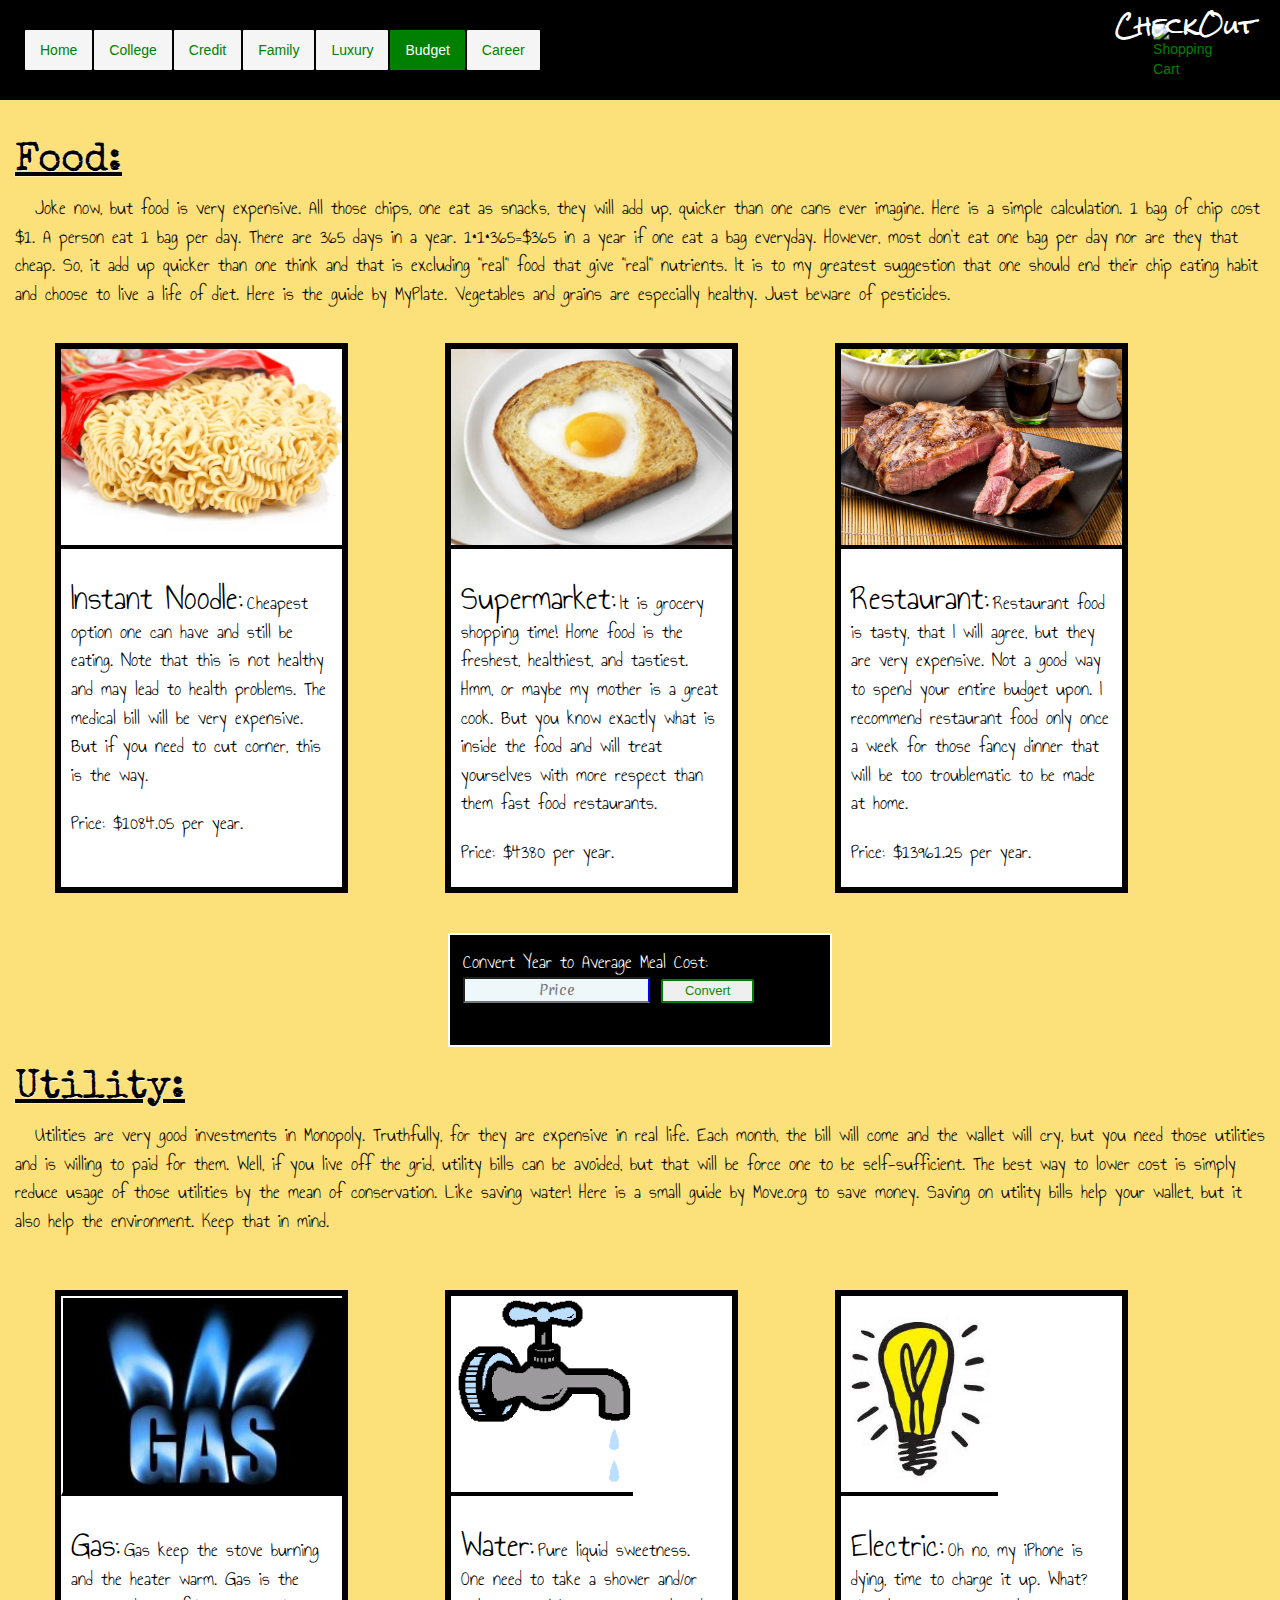
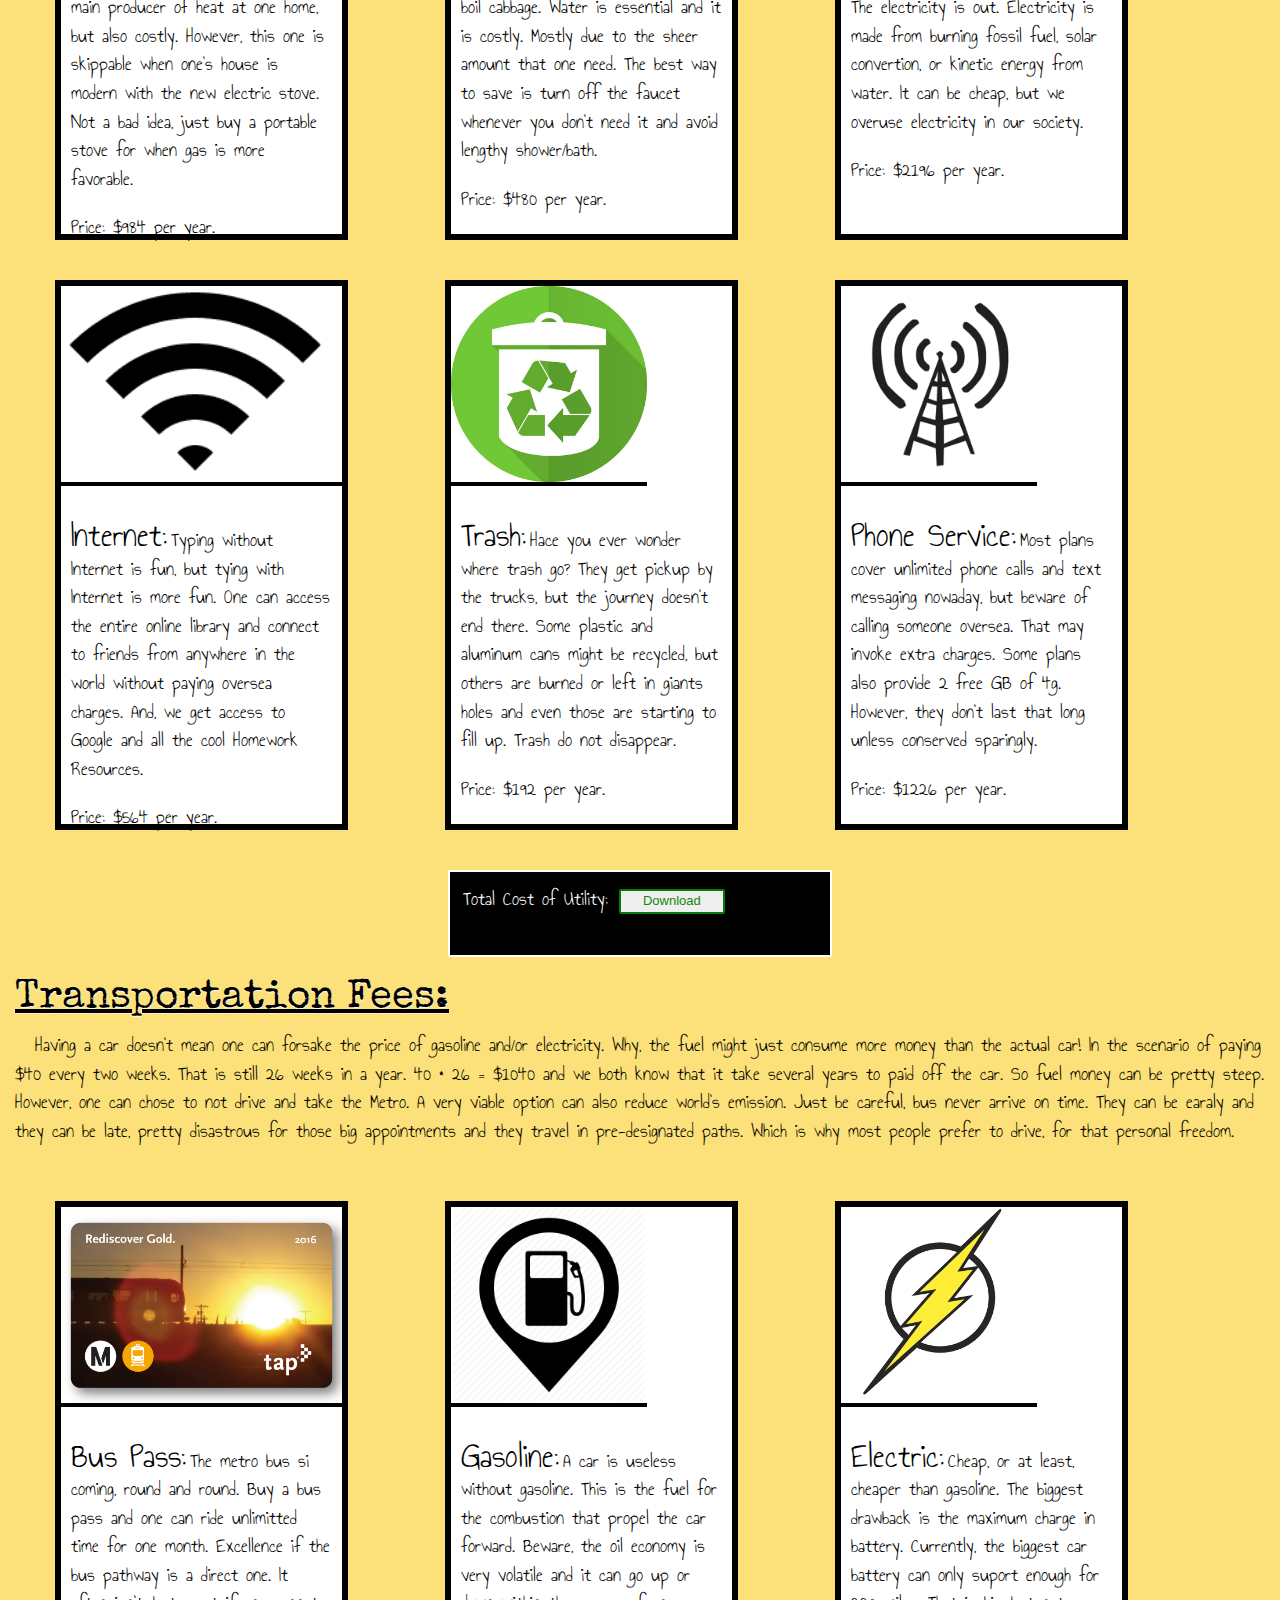
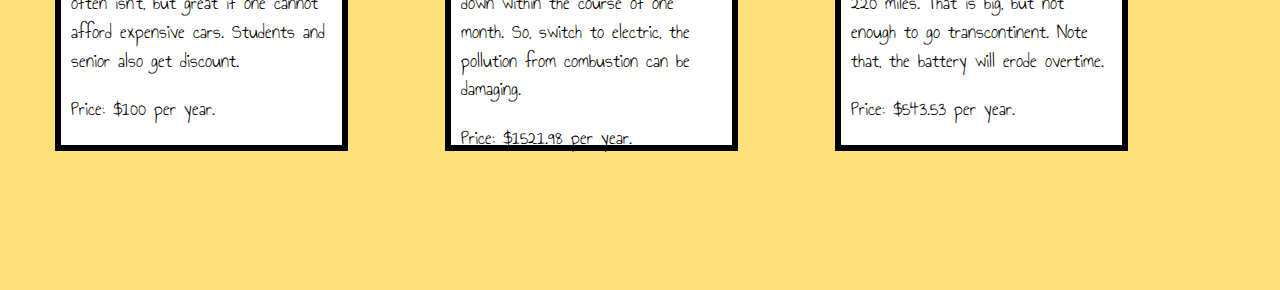
==== commit 82b674fa: "give shopping cart an alt" ====
--- a/Budget.html
+++ b/Budget.html
@@ -24,7 +24,7 @@
       </div>
       <a href="Summary.html">  
         <div class="col-md-2" id="cart">
-          <img src="Images/Decorational/Pic Art/Shopping cart.png" width="30%">
+          <img src="Images/Decorational/Pic Art/Shopping cart.png" width="30%" alt="Shopping Cart">
           <h3>CheckOut</h3>
         </div> 
       </a>  
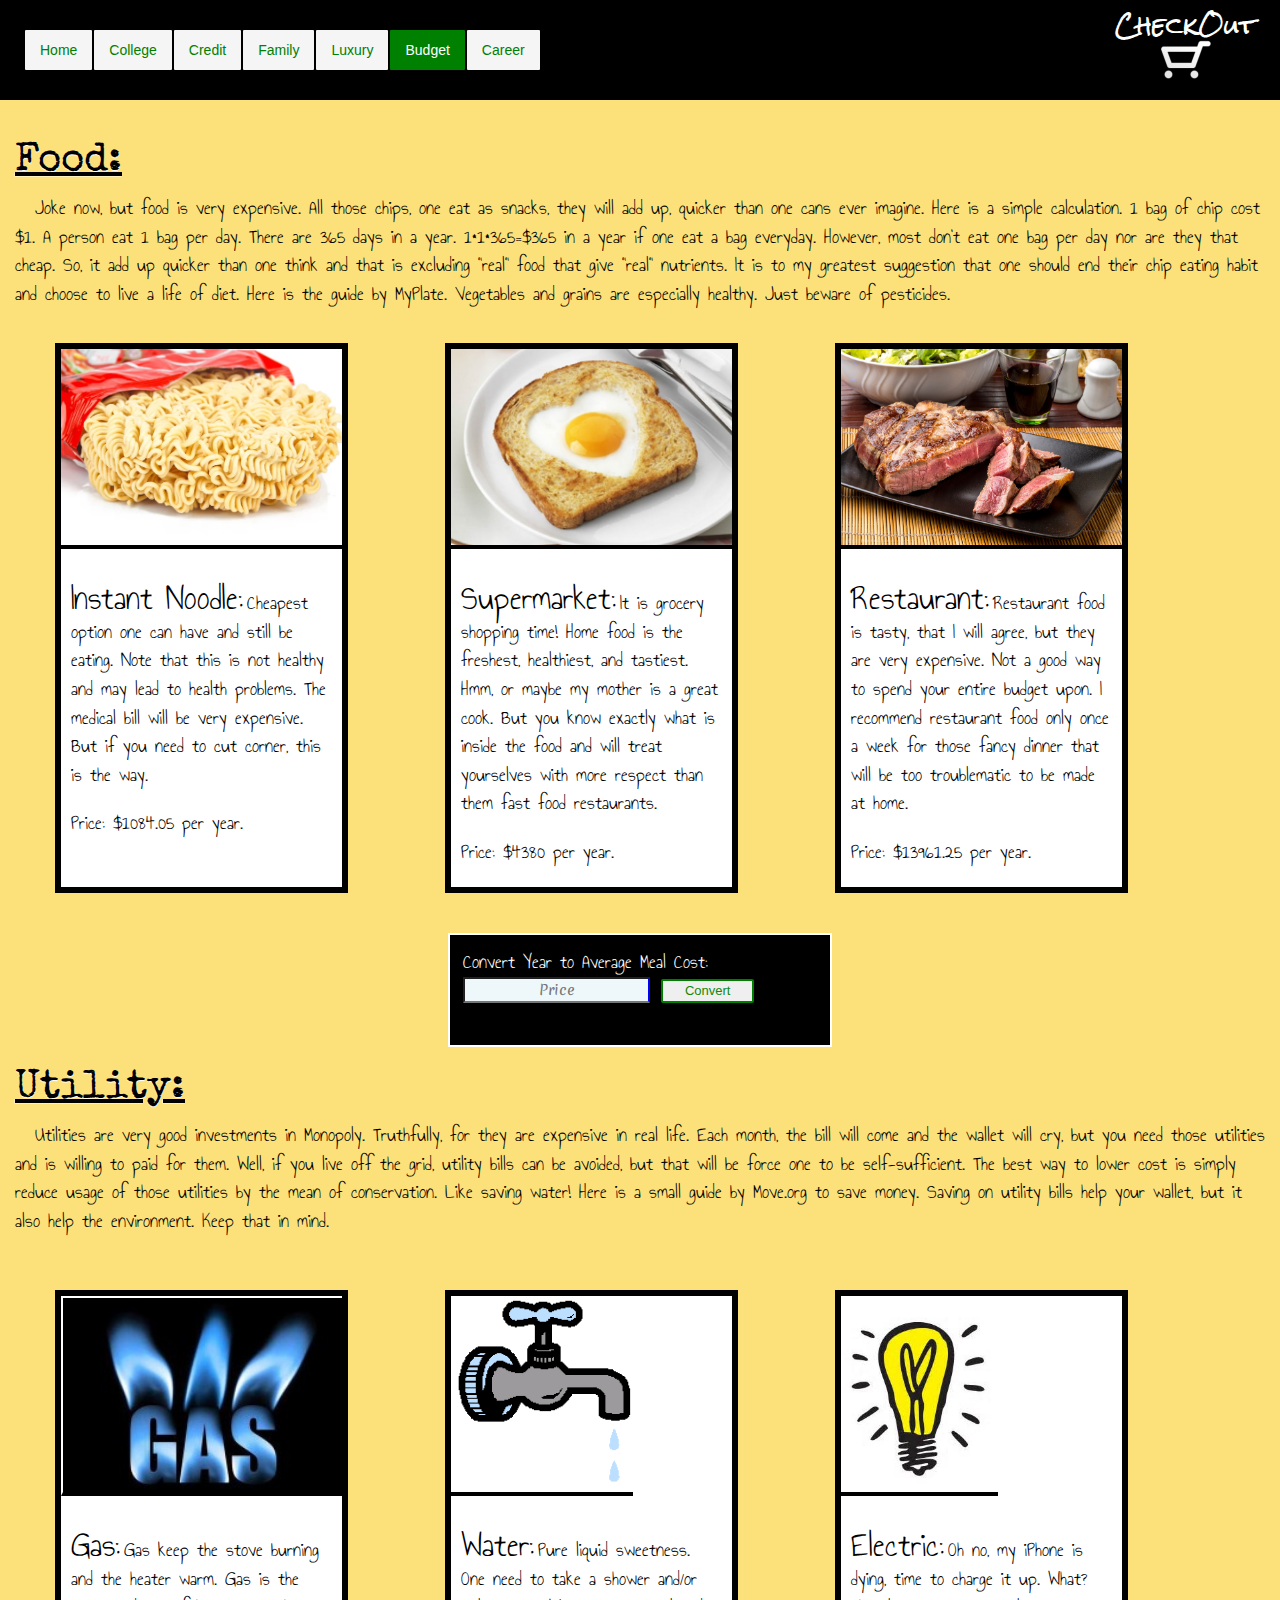
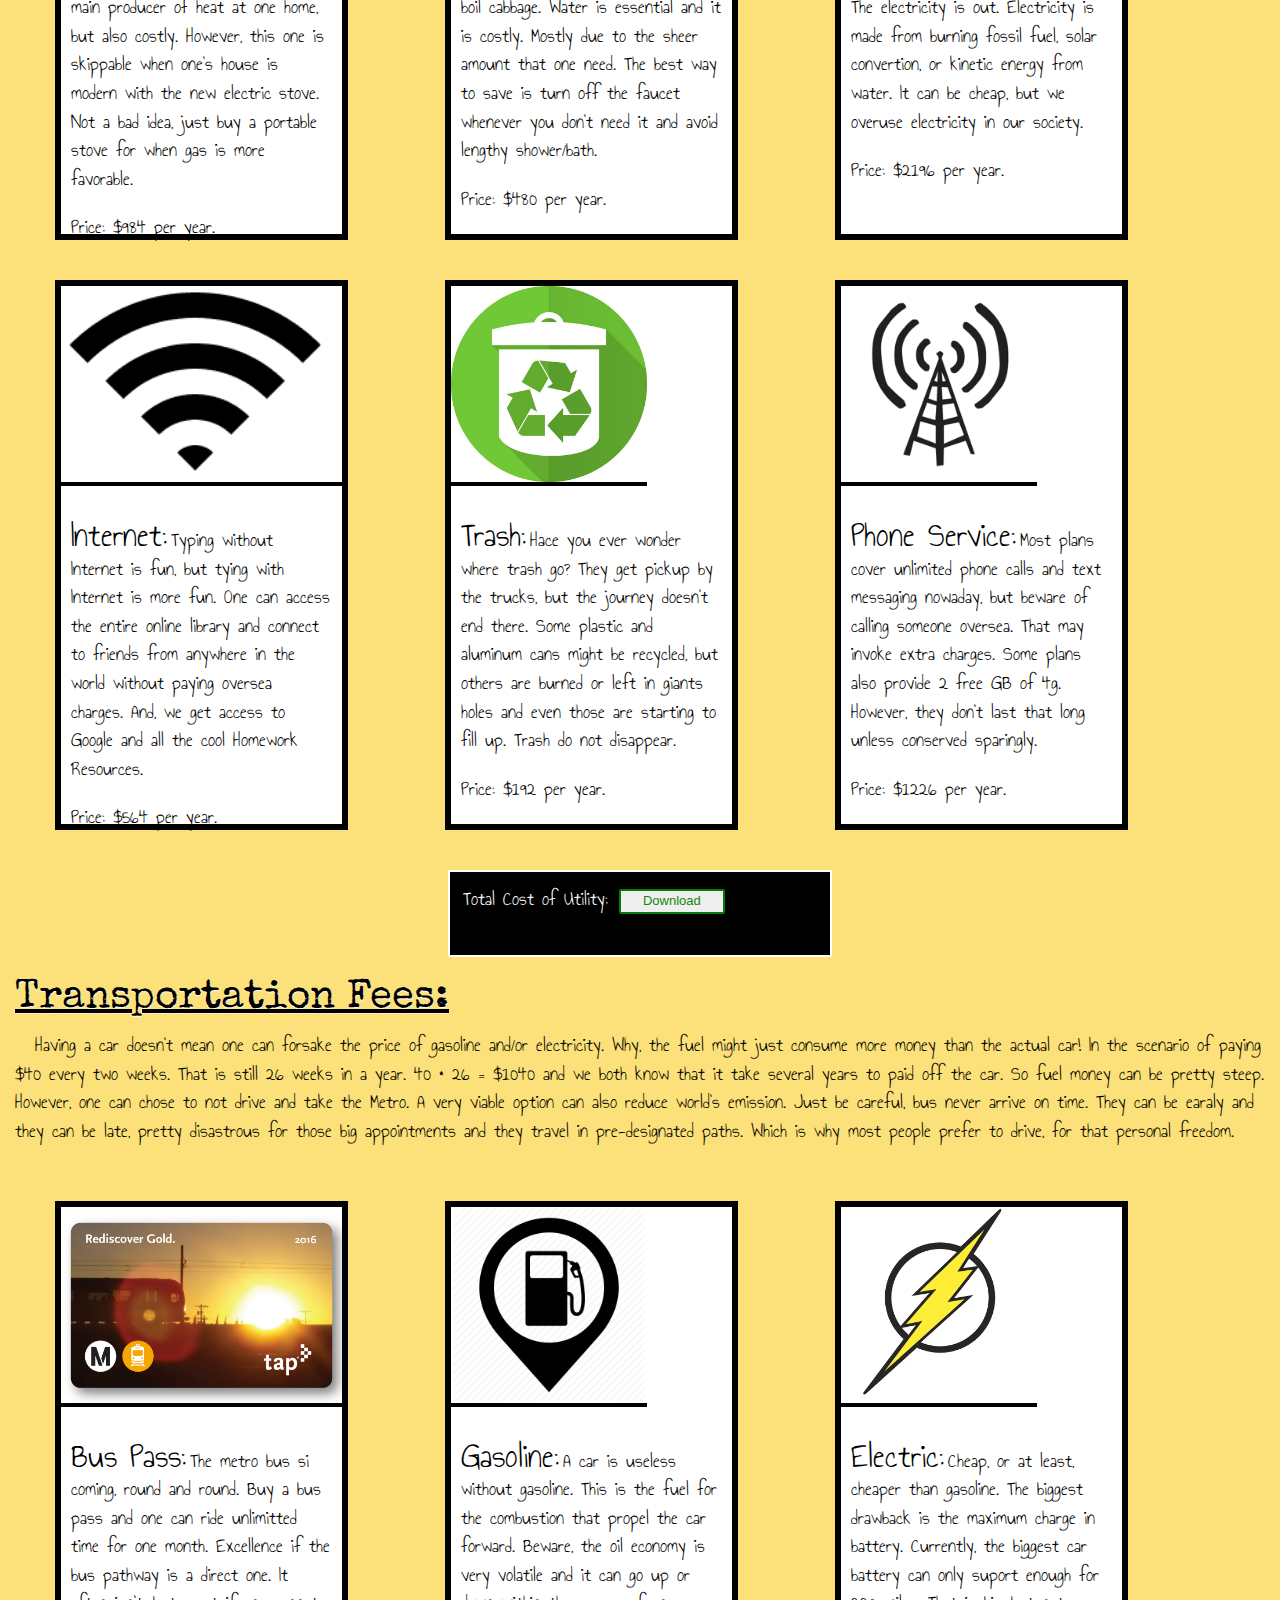
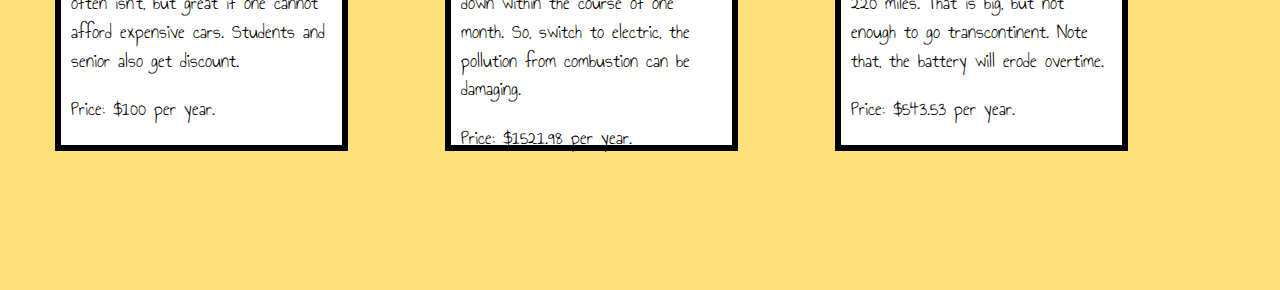
==== commit 7739aaa0: "fixed a typo" ====
--- a/Budget.html
+++ b/Budget.html
@@ -24,7 +24,7 @@
       </div>
       <a href="Summary.html">  
         <div class="col-md-2" id="cart">
-          <img src="Images/Decorational/Pic Art/Shopping cart.png" width="30%" alt="Shopping Cart">
+          <img src="Images/Decorational/Pic Art/Shopping Cart.png" width="30%" alt="Shopping Cart">
           <h3>CheckOut</h3>
         </div> 
       </a>  
